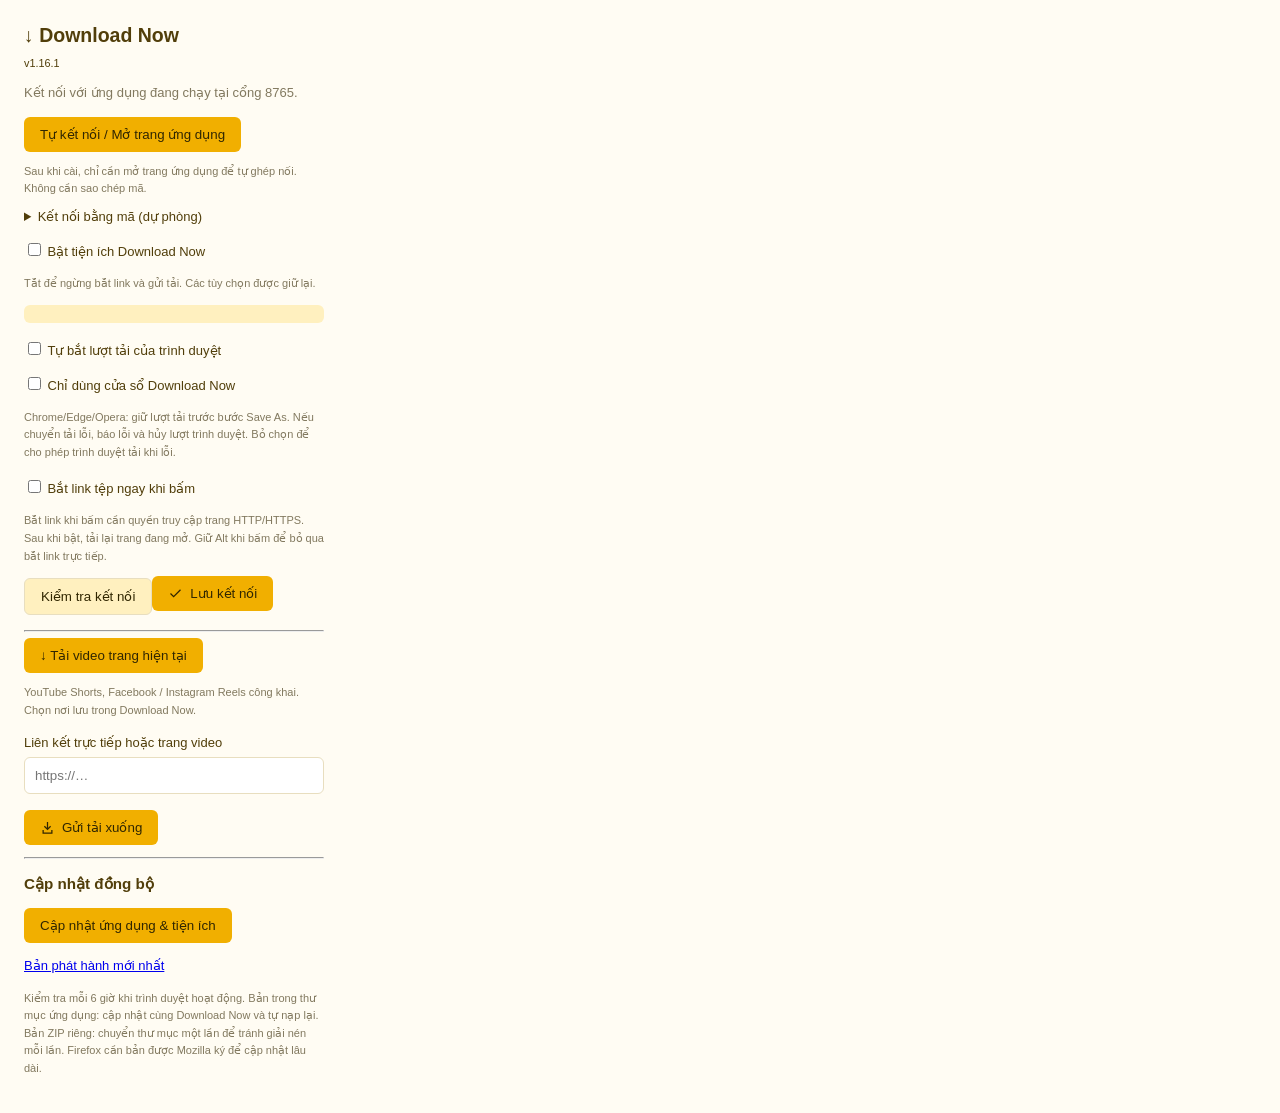
==== extension/chromium/popup.html @ a0297d35 "Move settings below browser extensions in sidebar tools" ====
<!doctype html><html lang="vi"><head><meta charset="utf-8"><title>Download Now</title><style>body{width:300px;font:13px 'Segoe UI',sans-serif;padding:16px;color:#513E0A;background:#FFFCF3}h2{margin:0 0 8px}p{line-height:1.6;color:#82795F}label{display:block;margin:16px 0}input[type=text],input[type=url],input[type=password]{box-sizing:border-box;display:block;width:100%;padding:10px;border:1px solid #E8DEBF;border-radius:6px;margin-top:7px}button{display:inline-flex;align-items:center;gap:7px;background:#F1AF00;color:#302600;border:0;border-radius:6px;padding:10px 16px;cursor:pointer}#status{font-size:12px;overflow-wrap:anywhere}.hint{font-size:11px}#capture-state{margin-top:12px;padding:9px;border-radius:6px;background:#fff0bf;font-size:12px}button:disabled{opacity:.5}#check{margin-bottom:8px;background:#fff0bf;border:1px solid #e8debf}</style><script src="popup.js" defer></script></head><body><h2>↓ Download Now</h2><small><!-- version:start -->v1.16.1<!-- version:end --></small><p>Kết nối với ứng dụng đang chạy tại cổng 8765.</p><button id="connect" type="button">Tự kết nối / Mở trang ứng dụng</button><p class="hint">Sau khi cài, chỉ cần mở trang ứng dụng để tự ghép nối. Không cần sao chép mã.</p><details><summary>Kết nối bằng mã (dự phòng)</summary><label>Mã kết nối<input type="password" id="token" placeholder="Lấy mã trong ứng dụng"></label></details><label><input type="checkbox" id="extension-enabled"> Bật tiện ích Download Now</label><p class="hint">Tắt để ngừng bắt link và gửi tải. Các tùy chọn được giữ lại.</p><div id="capture-state" role="status"></div><label><input type="checkbox" id="capture"> Tự bắt lượt tải của trình duyệt</label><label><input type="checkbox" id="download-now-only"> Chỉ dùng cửa sổ Download Now</label><p class="hint">Chrome/Edge/Opera: giữ lượt tải trước bước Save As. Nếu chuyển tải lỗi, báo lỗi và hủy lượt trình duyệt. Bỏ chọn để cho phép trình duyệt tải khi lỗi.</p><label><input type="checkbox" id="intercept"> Bắt link tệp ngay khi bấm</label><p class="hint">Bắt link khi bấm cần quyền truy cập trang HTTP/HTTPS. Sau khi bật, tải lại trang đang mở. Giữ Alt khi bấm để bỏ qua bắt link trực tiếp.</p><button id="check" type="button">Kiểm tra kết nối</button><button id="save"><svg width="15" height="15" viewBox="0 0 24 24" fill="none" stroke="currentColor" stroke-width="2" aria-hidden="true"><path d="m20 6-11 11-5-5"/></svg> Lưu kết nối</button><hr><button id="send-current-video" type="button">↓ Tải video trang hiện tại</button><p class="hint">YouTube Shorts, Facebook / Instagram Reels công khai. Chọn nơi lưu trong Download Now.</p><label>Liên kết trực tiếp hoặc trang video<input type="url" id="url" placeholder="https://…"></label><button id="send"><svg width="15" height="15" viewBox="0 0 24 24" fill="none" stroke="currentColor" stroke-width="2" aria-hidden="true"><path d="M12 3v12m-5-5 5 5 5-5M5 16v5h14v-5"/></svg> Gửi tải xuống</button><p id="status" role="status"></p><hr><h3>Cập nhật đồng bộ</h3><p id="extension-update-status" role="status"></p><button id="extension-update-download" type="button">Cập nhật ứng dụng &amp; tiện ích</button><p><a id="extension-latest-link" href="https://github.com/XOmongoose/DownloadNow/releases/latest" target="_blank" rel="noopener">Bản phát hành mới nhất</a></p><p class="hint">Kiểm tra mỗi 6 giờ khi trình duyệt hoạt động. Bản trong thư mục ứng dụng: cập nhật cùng Download Now và tự nạp lại. Bản ZIP riêng: chuyển thư mục một lần để tránh giải nén mỗi lần. Firefox cần bản được Mozilla ký để cập nhật lâu dài.</p></body></html>
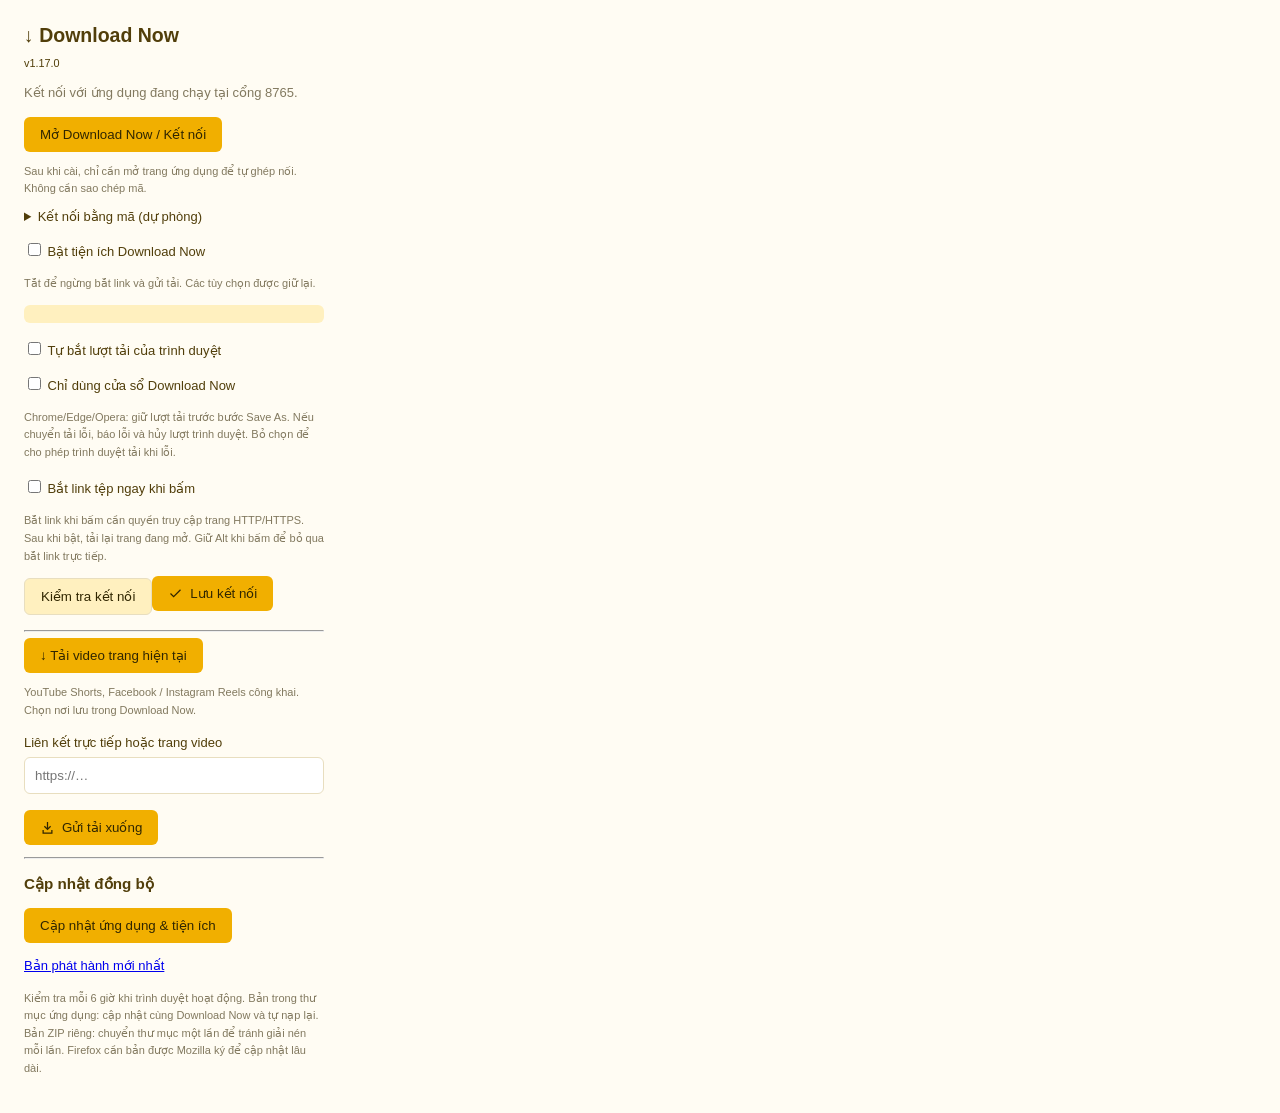
==== commit 18b7ab8f: "Package Download Now as a standalone WebView2 Windows application" ====
--- a/extension/chromium/popup.html
+++ b/extension/chromium/popup.html
@@ -1 +1 @@
-<!doctype html><html lang="vi"><head><meta charset="utf-8"><title>Download Now</title><style>body{width:300px;font:13px 'Segoe UI',sans-serif;padding:16px;color:#513E0A;background:#FFFCF3}h2{margin:0 0 8px}p{line-height:1.6;color:#82795F}label{display:block;margin:16px 0}input[type=text],input[type=url],input[type=password]{box-sizing:border-box;display:block;width:100%;padding:10px;border:1px solid #E8DEBF;border-radius:6px;margin-top:7px}button{display:inline-flex;align-items:center;gap:7px;background:#F1AF00;color:#302600;border:0;border-radius:6px;padding:10px 16px;cursor:pointer}#status{font-size:12px;overflow-wrap:anywhere}.hint{font-size:11px}#capture-state{margin-top:12px;padding:9px;border-radius:6px;background:#fff0bf;font-size:12px}button:disabled{opacity:.5}#check{margin-bottom:8px;background:#fff0bf;border:1px solid #e8debf}</style><script src="popup.js" defer></script></head><body><h2>↓ Download Now</h2><small><!-- version:start -->v1.16.1<!-- version:end --></small><p>Kết nối với ứng dụng đang chạy tại cổng 8765.</p><button id="connect" type="button">Tự kết nối / Mở trang ứng dụng</button><p class="hint">Sau khi cài, chỉ cần mở trang ứng dụng để tự ghép nối. Không cần sao chép mã.</p><details><summary>Kết nối bằng mã (dự phòng)</summary><label>Mã kết nối<input type="password" id="token" placeholder="Lấy mã trong ứng dụng"></label></details><label><input type="checkbox" id="extension-enabled"> Bật tiện ích Download Now</label><p class="hint">Tắt để ngừng bắt link và gửi tải. Các tùy chọn được giữ lại.</p><div id="capture-state" role="status"></div><label><input type="checkbox" id="capture"> Tự bắt lượt tải của trình duyệt</label><label><input type="checkbox" id="download-now-only"> Chỉ dùng cửa sổ Download Now</label><p class="hint">Chrome/Edge/Opera: giữ lượt tải trước bước Save As. Nếu chuyển tải lỗi, báo lỗi và hủy lượt trình duyệt. Bỏ chọn để cho phép trình duyệt tải khi lỗi.</p><label><input type="checkbox" id="intercept"> Bắt link tệp ngay khi bấm</label><p class="hint">Bắt link khi bấm cần quyền truy cập trang HTTP/HTTPS. Sau khi bật, tải lại trang đang mở. Giữ Alt khi bấm để bỏ qua bắt link trực tiếp.</p><button id="check" type="button">Kiểm tra kết nối</button><button id="save"><svg width="15" height="15" viewBox="0 0 24 24" fill="none" stroke="currentColor" stroke-width="2" aria-hidden="true"><path d="m20 6-11 11-5-5"/></svg> Lưu kết nối</button><hr><button id="send-current-video" type="button">↓ Tải video trang hiện tại</button><p class="hint">YouTube Shorts, Facebook / Instagram Reels công khai. Chọn nơi lưu trong Download Now.</p><label>Liên kết trực tiếp hoặc trang video<input type="url" id="url" placeholder="https://…"></label><button id="send"><svg width="15" height="15" viewBox="0 0 24 24" fill="none" stroke="currentColor" stroke-width="2" aria-hidden="true"><path d="M12 3v12m-5-5 5 5 5-5M5 16v5h14v-5"/></svg> Gửi tải xuống</button><p id="status" role="status"></p><hr><h3>Cập nhật đồng bộ</h3><p id="extension-update-status" role="status"></p><button id="extension-update-download" type="button">Cập nhật ứng dụng &amp; tiện ích</button><p><a id="extension-latest-link" href="https://github.com/XOmongoose/DownloadNow/releases/latest" target="_blank" rel="noopener">Bản phát hành mới nhất</a></p><p class="hint">Kiểm tra mỗi 6 giờ khi trình duyệt hoạt động. Bản trong thư mục ứng dụng: cập nhật cùng Download Now và tự nạp lại. Bản ZIP riêng: chuyển thư mục một lần để tránh giải nén mỗi lần. Firefox cần bản được Mozilla ký để cập nhật lâu dài.</p></body></html>
+<!doctype html><html lang="vi"><head><meta charset="utf-8"><title>Download Now</title><style>body{width:300px;font:13px 'Segoe UI',sans-serif;padding:16px;color:#513E0A;background:#FFFCF3}h2{margin:0 0 8px}p{line-height:1.6;color:#82795F}label{display:block;margin:16px 0}input[type=text],input[type=url],input[type=password]{box-sizing:border-box;display:block;width:100%;padding:10px;border:1px solid #E8DEBF;border-radius:6px;margin-top:7px}button{display:inline-flex;align-items:center;gap:7px;background:#F1AF00;color:#302600;border:0;border-radius:6px;padding:10px 16px;cursor:pointer}#status{font-size:12px;overflow-wrap:anywhere}.hint{font-size:11px}#capture-state{margin-top:12px;padding:9px;border-radius:6px;background:#fff0bf;font-size:12px}button:disabled{opacity:.5}#check{margin-bottom:8px;background:#fff0bf;border:1px solid #e8debf}</style><script src="popup.js" defer></script></head><body><h2>↓ Download Now</h2><small><!-- version:start -->v1.17.0<!-- version:end --></small><p>Kết nối với ứng dụng đang chạy tại cổng 8765.</p><button id="connect" type="button">Mở Download Now / Kết nối</button><p class="hint">Sau khi cài, chỉ cần mở trang ứng dụng để tự ghép nối. Không cần sao chép mã.</p><details><summary>Kết nối bằng mã (dự phòng)</summary><label>Mã kết nối<input type="password" id="token" placeholder="Lấy mã trong ứng dụng"></label></details><label><input type="checkbox" id="extension-enabled"> Bật tiện ích Download Now</label><p class="hint">Tắt để ngừng bắt link và gửi tải. Các tùy chọn được giữ lại.</p><div id="capture-state" role="status"></div><label><input type="checkbox" id="capture"> Tự bắt lượt tải của trình duyệt</label><label><input type="checkbox" id="download-now-only"> Chỉ dùng cửa sổ Download Now</label><p class="hint">Chrome/Edge/Opera: giữ lượt tải trước bước Save As. Nếu chuyển tải lỗi, báo lỗi và hủy lượt trình duyệt. Bỏ chọn để cho phép trình duyệt tải khi lỗi.</p><label><input type="checkbox" id="intercept"> Bắt link tệp ngay khi bấm</label><p class="hint">Bắt link khi bấm cần quyền truy cập trang HTTP/HTTPS. Sau khi bật, tải lại trang đang mở. Giữ Alt khi bấm để bỏ qua bắt link trực tiếp.</p><button id="check" type="button">Kiểm tra kết nối</button><button id="save"><svg width="15" height="15" viewBox="0 0 24 24" fill="none" stroke="currentColor" stroke-width="2" aria-hidden="true"><path d="m20 6-11 11-5-5"/></svg> Lưu kết nối</button><hr><button id="send-current-video" type="button">↓ Tải video trang hiện tại</button><p class="hint">YouTube Shorts, Facebook / Instagram Reels công khai. Chọn nơi lưu trong Download Now.</p><label>Liên kết trực tiếp hoặc trang video<input type="url" id="url" placeholder="https://…"></label><button id="send"><svg width="15" height="15" viewBox="0 0 24 24" fill="none" stroke="currentColor" stroke-width="2" aria-hidden="true"><path d="M12 3v12m-5-5 5 5 5-5M5 16v5h14v-5"/></svg> Gửi tải xuống</button><p id="status" role="status"></p><hr><h3>Cập nhật đồng bộ</h3><p id="extension-update-status" role="status"></p><button id="extension-update-download" type="button">Cập nhật ứng dụng &amp; tiện ích</button><p><a id="extension-latest-link" href="https://github.com/XOmongoose/DownloadNow/releases/latest" target="_blank" rel="noopener">Bản phát hành mới nhất</a></p><p class="hint">Kiểm tra mỗi 6 giờ khi trình duyệt hoạt động. Bản trong thư mục ứng dụng: cập nhật cùng Download Now và tự nạp lại. Bản ZIP riêng: chuyển thư mục một lần để tránh giải nén mỗi lần. Firefox cần bản được Mozilla ký để cập nhật lâu dài.</p></body></html>
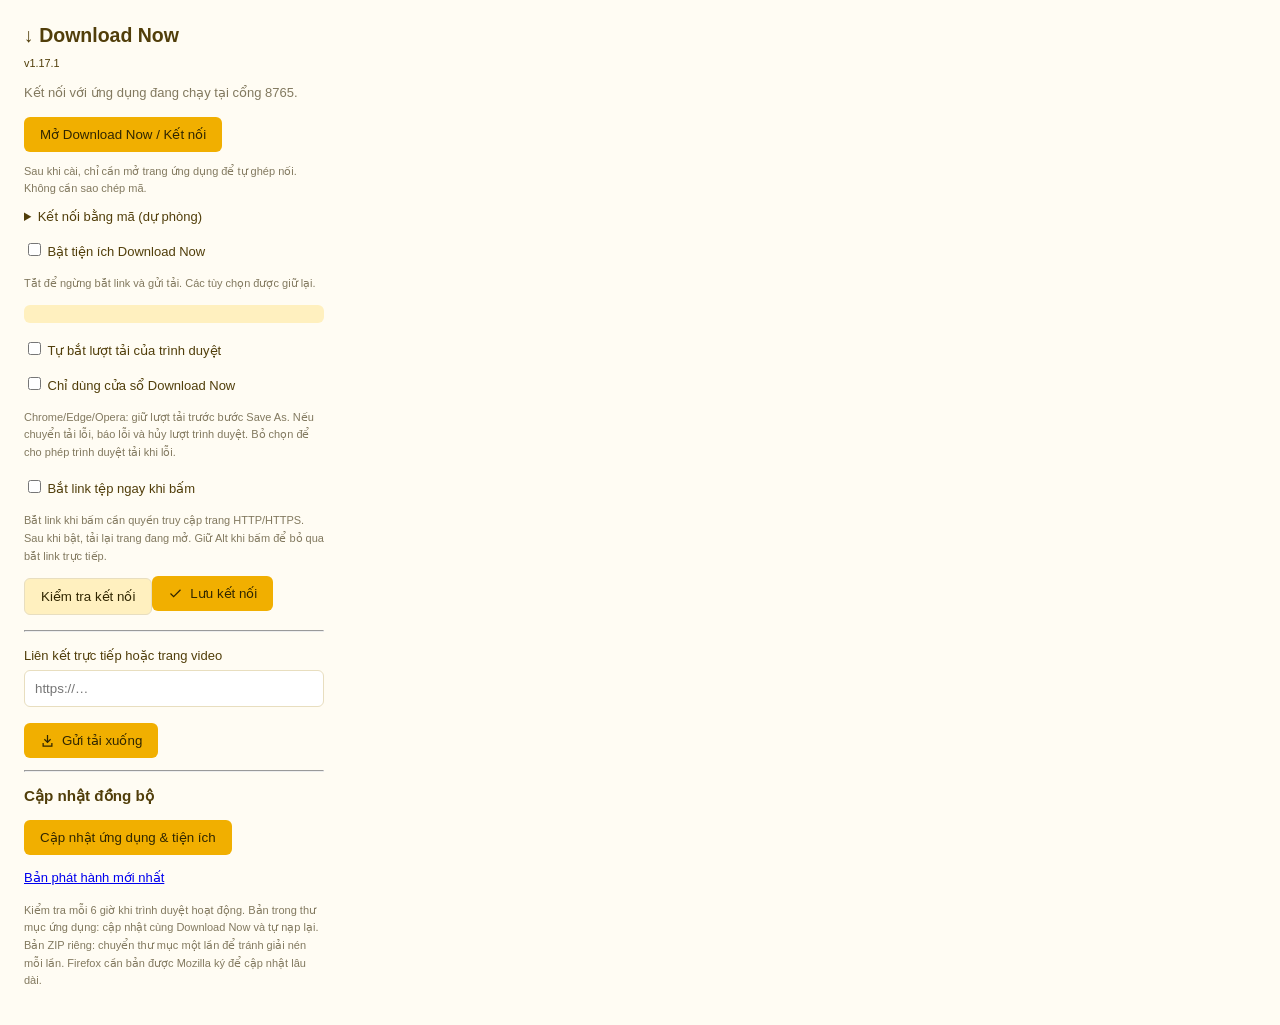
==== commit 0d9e22a1: "Hide current-page video download control in extension popup" ====
--- a/extension/chromium/popup.html
+++ b/extension/chromium/popup.html
@@ -1 +1 @@
-<!doctype html><html lang="vi"><head><meta charset="utf-8"><title>Download Now</title><style>body{width:300px;font:13px 'Segoe UI',sans-serif;padding:16px;color:#513E0A;background:#FFFCF3}h2{margin:0 0 8px}p{line-height:1.6;color:#82795F}label{display:block;margin:16px 0}input[type=text],input[type=url],input[type=password]{box-sizing:border-box;display:block;width:100%;padding:10px;border:1px solid #E8DEBF;border-radius:6px;margin-top:7px}button{display:inline-flex;align-items:center;gap:7px;background:#F1AF00;color:#302600;border:0;border-radius:6px;padding:10px 16px;cursor:pointer}#status{font-size:12px;overflow-wrap:anywhere}.hint{font-size:11px}#capture-state{margin-top:12px;padding:9px;border-radius:6px;background:#fff0bf;font-size:12px}button:disabled{opacity:.5}#check{margin-bottom:8px;background:#fff0bf;border:1px solid #e8debf}</style><script src="popup.js" defer></script></head><body><h2>↓ Download Now</h2><small><!-- version:start -->v1.17.0<!-- version:end --></small><p>Kết nối với ứng dụng đang chạy tại cổng 8765.</p><button id="connect" type="button">Mở Download Now / Kết nối</button><p class="hint">Sau khi cài, chỉ cần mở trang ứng dụng để tự ghép nối. Không cần sao chép mã.</p><details><summary>Kết nối bằng mã (dự phòng)</summary><label>Mã kết nối<input type="password" id="token" placeholder="Lấy mã trong ứng dụng"></label></details><label><input type="checkbox" id="extension-enabled"> Bật tiện ích Download Now</label><p class="hint">Tắt để ngừng bắt link và gửi tải. Các tùy chọn được giữ lại.</p><div id="capture-state" role="status"></div><label><input type="checkbox" id="capture"> Tự bắt lượt tải của trình duyệt</label><label><input type="checkbox" id="download-now-only"> Chỉ dùng cửa sổ Download Now</label><p class="hint">Chrome/Edge/Opera: giữ lượt tải trước bước Save As. Nếu chuyển tải lỗi, báo lỗi và hủy lượt trình duyệt. Bỏ chọn để cho phép trình duyệt tải khi lỗi.</p><label><input type="checkbox" id="intercept"> Bắt link tệp ngay khi bấm</label><p class="hint">Bắt link khi bấm cần quyền truy cập trang HTTP/HTTPS. Sau khi bật, tải lại trang đang mở. Giữ Alt khi bấm để bỏ qua bắt link trực tiếp.</p><button id="check" type="button">Kiểm tra kết nối</button><button id="save"><svg width="15" height="15" viewBox="0 0 24 24" fill="none" stroke="currentColor" stroke-width="2" aria-hidden="true"><path d="m20 6-11 11-5-5"/></svg> Lưu kết nối</button><hr><button id="send-current-video" type="button">↓ Tải video trang hiện tại</button><p class="hint">YouTube Shorts, Facebook / Instagram Reels công khai. Chọn nơi lưu trong Download Now.</p><label>Liên kết trực tiếp hoặc trang video<input type="url" id="url" placeholder="https://…"></label><button id="send"><svg width="15" height="15" viewBox="0 0 24 24" fill="none" stroke="currentColor" stroke-width="2" aria-hidden="true"><path d="M12 3v12m-5-5 5 5 5-5M5 16v5h14v-5"/></svg> Gửi tải xuống</button><p id="status" role="status"></p><hr><h3>Cập nhật đồng bộ</h3><p id="extension-update-status" role="status"></p><button id="extension-update-download" type="button">Cập nhật ứng dụng &amp; tiện ích</button><p><a id="extension-latest-link" href="https://github.com/XOmongoose/DownloadNow/releases/latest" target="_blank" rel="noopener">Bản phát hành mới nhất</a></p><p class="hint">Kiểm tra mỗi 6 giờ khi trình duyệt hoạt động. Bản trong thư mục ứng dụng: cập nhật cùng Download Now và tự nạp lại. Bản ZIP riêng: chuyển thư mục một lần để tránh giải nén mỗi lần. Firefox cần bản được Mozilla ký để cập nhật lâu dài.</p></body></html>
+<!doctype html><html lang="vi"><head><meta charset="utf-8"><title>Download Now</title><style>[hidden]{display:none!important}body{width:300px;font:13px 'Segoe UI',sans-serif;padding:16px;color:#513E0A;background:#FFFCF3}h2{margin:0 0 8px}p{line-height:1.6;color:#82795F}label{display:block;margin:16px 0}input[type=text],input[type=url],input[type=password]{box-sizing:border-box;display:block;width:100%;padding:10px;border:1px solid #E8DEBF;border-radius:6px;margin-top:7px}button{display:inline-flex;align-items:center;gap:7px;background:#F1AF00;color:#302600;border:0;border-radius:6px;padding:10px 16px;cursor:pointer}#status{font-size:12px;overflow-wrap:anywhere}.hint{font-size:11px}#capture-state{margin-top:12px;padding:9px;border-radius:6px;background:#fff0bf;font-size:12px}button:disabled{opacity:.5}#check{margin-bottom:8px;background:#fff0bf;border:1px solid #e8debf}</style><script src="popup.js" defer></script></head><body><h2>↓ Download Now</h2><small><!-- version:start -->v1.17.1<!-- version:end --></small><p>Kết nối với ứng dụng đang chạy tại cổng 8765.</p><button id="connect" type="button">Mở Download Now / Kết nối</button><p class="hint">Sau khi cài, chỉ cần mở trang ứng dụng để tự ghép nối. Không cần sao chép mã.</p><details><summary>Kết nối bằng mã (dự phòng)</summary><label>Mã kết nối<input type="password" id="token" placeholder="Lấy mã trong ứng dụng"></label></details><label><input type="checkbox" id="extension-enabled"> Bật tiện ích Download Now</label><p class="hint">Tắt để ngừng bắt link và gửi tải. Các tùy chọn được giữ lại.</p><div id="capture-state" role="status"></div><label><input type="checkbox" id="capture"> Tự bắt lượt tải của trình duyệt</label><label><input type="checkbox" id="download-now-only"> Chỉ dùng cửa sổ Download Now</label><p class="hint">Chrome/Edge/Opera: giữ lượt tải trước bước Save As. Nếu chuyển tải lỗi, báo lỗi và hủy lượt trình duyệt. Bỏ chọn để cho phép trình duyệt tải khi lỗi.</p><label><input type="checkbox" id="intercept"> Bắt link tệp ngay khi bấm</label><p class="hint">Bắt link khi bấm cần quyền truy cập trang HTTP/HTTPS. Sau khi bật, tải lại trang đang mở. Giữ Alt khi bấm để bỏ qua bắt link trực tiếp.</p><button id="check" type="button">Kiểm tra kết nối</button><button id="save"><svg width="15" height="15" viewBox="0 0 24 24" fill="none" stroke="currentColor" stroke-width="2" aria-hidden="true"><path d="m20 6-11 11-5-5"/></svg> Lưu kết nối</button><hr><button id="send-current-video" type="button" hidden>↓ Tải video trang hiện tại</button><p class="hint" hidden>YouTube Shorts, Facebook / Instagram Reels công khai. Chọn nơi lưu trong Download Now.</p><label>Liên kết trực tiếp hoặc trang video<input type="url" id="url" placeholder="https://…"></label><button id="send"><svg width="15" height="15" viewBox="0 0 24 24" fill="none" stroke="currentColor" stroke-width="2" aria-hidden="true"><path d="M12 3v12m-5-5 5 5 5-5M5 16v5h14v-5"/></svg> Gửi tải xuống</button><p id="status" role="status"></p><hr><h3>Cập nhật đồng bộ</h3><p id="extension-update-status" role="status"></p><button id="extension-update-download" type="button">Cập nhật ứng dụng &amp; tiện ích</button><p><a id="extension-latest-link" href="https://github.com/XOmongoose/DownloadNow/releases/latest" target="_blank" rel="noopener">Bản phát hành mới nhất</a></p><p class="hint">Kiểm tra mỗi 6 giờ khi trình duyệt hoạt động. Bản trong thư mục ứng dụng: cập nhật cùng Download Now và tự nạp lại. Bản ZIP riêng: chuyển thư mục một lần để tránh giải nén mỗi lần. Firefox cần bản được Mozilla ký để cập nhật lâu dài.</p></body></html>
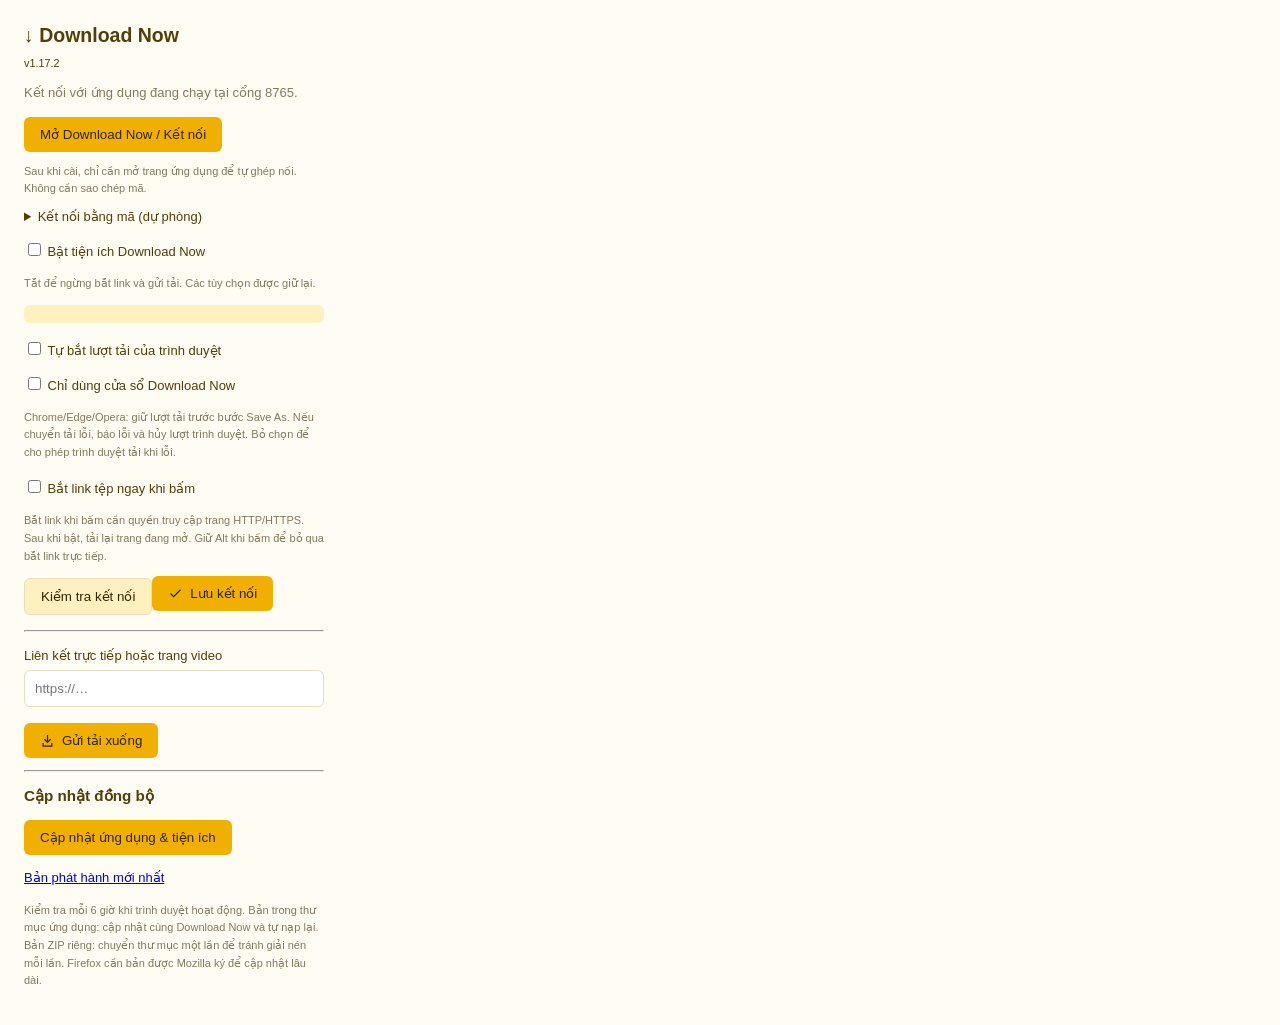
==== commit 5abda963: "Prompt to replace previous installation and close running app during interactive upgrade" ====
--- a/extension/chromium/popup.html
+++ b/extension/chromium/popup.html
@@ -1 +1 @@
-<!doctype html><html lang="vi"><head><meta charset="utf-8"><title>Download Now</title><style>[hidden]{display:none!important}body{width:300px;font:13px 'Segoe UI',sans-serif;padding:16px;color:#513E0A;background:#FFFCF3}h2{margin:0 0 8px}p{line-height:1.6;color:#82795F}label{display:block;margin:16px 0}input[type=text],input[type=url],input[type=password]{box-sizing:border-box;display:block;width:100%;padding:10px;border:1px solid #E8DEBF;border-radius:6px;margin-top:7px}button{display:inline-flex;align-items:center;gap:7px;background:#F1AF00;color:#302600;border:0;border-radius:6px;padding:10px 16px;cursor:pointer}#status{font-size:12px;overflow-wrap:anywhere}.hint{font-size:11px}#capture-state{margin-top:12px;padding:9px;border-radius:6px;background:#fff0bf;font-size:12px}button:disabled{opacity:.5}#check{margin-bottom:8px;background:#fff0bf;border:1px solid #e8debf}</style><script src="popup.js" defer></script></head><body><h2>↓ Download Now</h2><small><!-- version:start -->v1.17.1<!-- version:end --></small><p>Kết nối với ứng dụng đang chạy tại cổng 8765.</p><button id="connect" type="button">Mở Download Now / Kết nối</button><p class="hint">Sau khi cài, chỉ cần mở trang ứng dụng để tự ghép nối. Không cần sao chép mã.</p><details><summary>Kết nối bằng mã (dự phòng)</summary><label>Mã kết nối<input type="password" id="token" placeholder="Lấy mã trong ứng dụng"></label></details><label><input type="checkbox" id="extension-enabled"> Bật tiện ích Download Now</label><p class="hint">Tắt để ngừng bắt link và gửi tải. Các tùy chọn được giữ lại.</p><div id="capture-state" role="status"></div><label><input type="checkbox" id="capture"> Tự bắt lượt tải của trình duyệt</label><label><input type="checkbox" id="download-now-only"> Chỉ dùng cửa sổ Download Now</label><p class="hint">Chrome/Edge/Opera: giữ lượt tải trước bước Save As. Nếu chuyển tải lỗi, báo lỗi và hủy lượt trình duyệt. Bỏ chọn để cho phép trình duyệt tải khi lỗi.</p><label><input type="checkbox" id="intercept"> Bắt link tệp ngay khi bấm</label><p class="hint">Bắt link khi bấm cần quyền truy cập trang HTTP/HTTPS. Sau khi bật, tải lại trang đang mở. Giữ Alt khi bấm để bỏ qua bắt link trực tiếp.</p><button id="check" type="button">Kiểm tra kết nối</button><button id="save"><svg width="15" height="15" viewBox="0 0 24 24" fill="none" stroke="currentColor" stroke-width="2" aria-hidden="true"><path d="m20 6-11 11-5-5"/></svg> Lưu kết nối</button><hr><button id="send-current-video" type="button" hidden>↓ Tải video trang hiện tại</button><p class="hint" hidden>YouTube Shorts, Facebook / Instagram Reels công khai. Chọn nơi lưu trong Download Now.</p><label>Liên kết trực tiếp hoặc trang video<input type="url" id="url" placeholder="https://…"></label><button id="send"><svg width="15" height="15" viewBox="0 0 24 24" fill="none" stroke="currentColor" stroke-width="2" aria-hidden="true"><path d="M12 3v12m-5-5 5 5 5-5M5 16v5h14v-5"/></svg> Gửi tải xuống</button><p id="status" role="status"></p><hr><h3>Cập nhật đồng bộ</h3><p id="extension-update-status" role="status"></p><button id="extension-update-download" type="button">Cập nhật ứng dụng &amp; tiện ích</button><p><a id="extension-latest-link" href="https://github.com/XOmongoose/DownloadNow/releases/latest" target="_blank" rel="noopener">Bản phát hành mới nhất</a></p><p class="hint">Kiểm tra mỗi 6 giờ khi trình duyệt hoạt động. Bản trong thư mục ứng dụng: cập nhật cùng Download Now và tự nạp lại. Bản ZIP riêng: chuyển thư mục một lần để tránh giải nén mỗi lần. Firefox cần bản được Mozilla ký để cập nhật lâu dài.</p></body></html>
+<!doctype html><html lang="vi"><head><meta charset="utf-8"><title>Download Now</title><style>[hidden]{display:none!important}body{width:300px;font:13px 'Segoe UI',sans-serif;padding:16px;color:#513E0A;background:#FFFCF3}h2{margin:0 0 8px}p{line-height:1.6;color:#82795F}label{display:block;margin:16px 0}input[type=text],input[type=url],input[type=password]{box-sizing:border-box;display:block;width:100%;padding:10px;border:1px solid #E8DEBF;border-radius:6px;margin-top:7px}button{display:inline-flex;align-items:center;gap:7px;background:#F1AF00;color:#302600;border:0;border-radius:6px;padding:10px 16px;cursor:pointer}#status{font-size:12px;overflow-wrap:anywhere}.hint{font-size:11px}#capture-state{margin-top:12px;padding:9px;border-radius:6px;background:#fff0bf;font-size:12px}button:disabled{opacity:.5}#check{margin-bottom:8px;background:#fff0bf;border:1px solid #e8debf}</style><script src="popup.js" defer></script></head><body><h2>↓ Download Now</h2><small><!-- version:start -->v1.17.2<!-- version:end --></small><p>Kết nối với ứng dụng đang chạy tại cổng 8765.</p><button id="connect" type="button">Mở Download Now / Kết nối</button><p class="hint">Sau khi cài, chỉ cần mở trang ứng dụng để tự ghép nối. Không cần sao chép mã.</p><details><summary>Kết nối bằng mã (dự phòng)</summary><label>Mã kết nối<input type="password" id="token" placeholder="Lấy mã trong ứng dụng"></label></details><label><input type="checkbox" id="extension-enabled"> Bật tiện ích Download Now</label><p class="hint">Tắt để ngừng bắt link và gửi tải. Các tùy chọn được giữ lại.</p><div id="capture-state" role="status"></div><label><input type="checkbox" id="capture"> Tự bắt lượt tải của trình duyệt</label><label><input type="checkbox" id="download-now-only"> Chỉ dùng cửa sổ Download Now</label><p class="hint">Chrome/Edge/Opera: giữ lượt tải trước bước Save As. Nếu chuyển tải lỗi, báo lỗi và hủy lượt trình duyệt. Bỏ chọn để cho phép trình duyệt tải khi lỗi.</p><label><input type="checkbox" id="intercept"> Bắt link tệp ngay khi bấm</label><p class="hint">Bắt link khi bấm cần quyền truy cập trang HTTP/HTTPS. Sau khi bật, tải lại trang đang mở. Giữ Alt khi bấm để bỏ qua bắt link trực tiếp.</p><button id="check" type="button">Kiểm tra kết nối</button><button id="save"><svg width="15" height="15" viewBox="0 0 24 24" fill="none" stroke="currentColor" stroke-width="2" aria-hidden="true"><path d="m20 6-11 11-5-5"/></svg> Lưu kết nối</button><hr><button id="send-current-video" type="button" hidden>↓ Tải video trang hiện tại</button><p class="hint" hidden>YouTube Shorts, Facebook / Instagram Reels công khai. Chọn nơi lưu trong Download Now.</p><label>Liên kết trực tiếp hoặc trang video<input type="url" id="url" placeholder="https://…"></label><button id="send"><svg width="15" height="15" viewBox="0 0 24 24" fill="none" stroke="currentColor" stroke-width="2" aria-hidden="true"><path d="M12 3v12m-5-5 5 5 5-5M5 16v5h14v-5"/></svg> Gửi tải xuống</button><p id="status" role="status"></p><hr><h3>Cập nhật đồng bộ</h3><p id="extension-update-status" role="status"></p><button id="extension-update-download" type="button">Cập nhật ứng dụng &amp; tiện ích</button><p><a id="extension-latest-link" href="https://github.com/XOmongoose/DownloadNow/releases/latest" target="_blank" rel="noopener">Bản phát hành mới nhất</a></p><p class="hint">Kiểm tra mỗi 6 giờ khi trình duyệt hoạt động. Bản trong thư mục ứng dụng: cập nhật cùng Download Now và tự nạp lại. Bản ZIP riêng: chuyển thư mục một lần để tránh giải nén mỗi lần. Firefox cần bản được Mozilla ký để cập nhật lâu dài.</p></body></html>
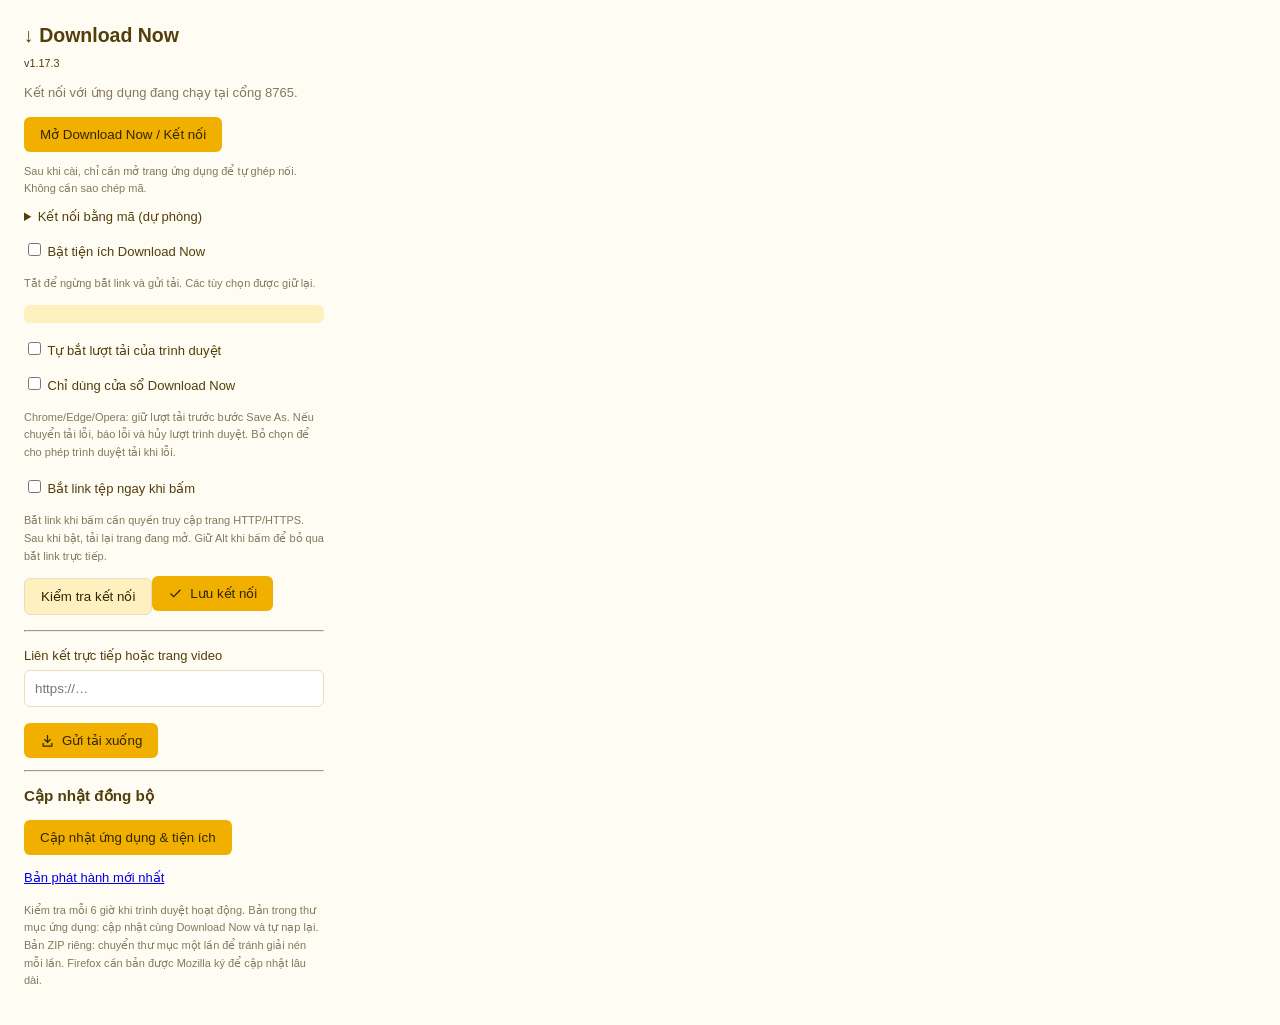
==== commit f42c25be: "Gracefully close downloader and native UI before installer upgrade" ====
--- a/extension/chromium/popup.html
+++ b/extension/chromium/popup.html
@@ -1 +1 @@
-<!doctype html><html lang="vi"><head><meta charset="utf-8"><title>Download Now</title><style>[hidden]{display:none!important}body{width:300px;font:13px 'Segoe UI',sans-serif;padding:16px;color:#513E0A;background:#FFFCF3}h2{margin:0 0 8px}p{line-height:1.6;color:#82795F}label{display:block;margin:16px 0}input[type=text],input[type=url],input[type=password]{box-sizing:border-box;display:block;width:100%;padding:10px;border:1px solid #E8DEBF;border-radius:6px;margin-top:7px}button{display:inline-flex;align-items:center;gap:7px;background:#F1AF00;color:#302600;border:0;border-radius:6px;padding:10px 16px;cursor:pointer}#status{font-size:12px;overflow-wrap:anywhere}.hint{font-size:11px}#capture-state{margin-top:12px;padding:9px;border-radius:6px;background:#fff0bf;font-size:12px}button:disabled{opacity:.5}#check{margin-bottom:8px;background:#fff0bf;border:1px solid #e8debf}</style><script src="popup.js" defer></script></head><body><h2>↓ Download Now</h2><small><!-- version:start -->v1.17.2<!-- version:end --></small><p>Kết nối với ứng dụng đang chạy tại cổng 8765.</p><button id="connect" type="button">Mở Download Now / Kết nối</button><p class="hint">Sau khi cài, chỉ cần mở trang ứng dụng để tự ghép nối. Không cần sao chép mã.</p><details><summary>Kết nối bằng mã (dự phòng)</summary><label>Mã kết nối<input type="password" id="token" placeholder="Lấy mã trong ứng dụng"></label></details><label><input type="checkbox" id="extension-enabled"> Bật tiện ích Download Now</label><p class="hint">Tắt để ngừng bắt link và gửi tải. Các tùy chọn được giữ lại.</p><div id="capture-state" role="status"></div><label><input type="checkbox" id="capture"> Tự bắt lượt tải của trình duyệt</label><label><input type="checkbox" id="download-now-only"> Chỉ dùng cửa sổ Download Now</label><p class="hint">Chrome/Edge/Opera: giữ lượt tải trước bước Save As. Nếu chuyển tải lỗi, báo lỗi và hủy lượt trình duyệt. Bỏ chọn để cho phép trình duyệt tải khi lỗi.</p><label><input type="checkbox" id="intercept"> Bắt link tệp ngay khi bấm</label><p class="hint">Bắt link khi bấm cần quyền truy cập trang HTTP/HTTPS. Sau khi bật, tải lại trang đang mở. Giữ Alt khi bấm để bỏ qua bắt link trực tiếp.</p><button id="check" type="button">Kiểm tra kết nối</button><button id="save"><svg width="15" height="15" viewBox="0 0 24 24" fill="none" stroke="currentColor" stroke-width="2" aria-hidden="true"><path d="m20 6-11 11-5-5"/></svg> Lưu kết nối</button><hr><button id="send-current-video" type="button" hidden>↓ Tải video trang hiện tại</button><p class="hint" hidden>YouTube Shorts, Facebook / Instagram Reels công khai. Chọn nơi lưu trong Download Now.</p><label>Liên kết trực tiếp hoặc trang video<input type="url" id="url" placeholder="https://…"></label><button id="send"><svg width="15" height="15" viewBox="0 0 24 24" fill="none" stroke="currentColor" stroke-width="2" aria-hidden="true"><path d="M12 3v12m-5-5 5 5 5-5M5 16v5h14v-5"/></svg> Gửi tải xuống</button><p id="status" role="status"></p><hr><h3>Cập nhật đồng bộ</h3><p id="extension-update-status" role="status"></p><button id="extension-update-download" type="button">Cập nhật ứng dụng &amp; tiện ích</button><p><a id="extension-latest-link" href="https://github.com/XOmongoose/DownloadNow/releases/latest" target="_blank" rel="noopener">Bản phát hành mới nhất</a></p><p class="hint">Kiểm tra mỗi 6 giờ khi trình duyệt hoạt động. Bản trong thư mục ứng dụng: cập nhật cùng Download Now và tự nạp lại. Bản ZIP riêng: chuyển thư mục một lần để tránh giải nén mỗi lần. Firefox cần bản được Mozilla ký để cập nhật lâu dài.</p></body></html>
+<!doctype html><html lang="vi"><head><meta charset="utf-8"><title>Download Now</title><style>[hidden]{display:none!important}body{width:300px;font:13px 'Segoe UI',sans-serif;padding:16px;color:#513E0A;background:#FFFCF3}h2{margin:0 0 8px}p{line-height:1.6;color:#82795F}label{display:block;margin:16px 0}input[type=text],input[type=url],input[type=password]{box-sizing:border-box;display:block;width:100%;padding:10px;border:1px solid #E8DEBF;border-radius:6px;margin-top:7px}button{display:inline-flex;align-items:center;gap:7px;background:#F1AF00;color:#302600;border:0;border-radius:6px;padding:10px 16px;cursor:pointer}#status{font-size:12px;overflow-wrap:anywhere}.hint{font-size:11px}#capture-state{margin-top:12px;padding:9px;border-radius:6px;background:#fff0bf;font-size:12px}button:disabled{opacity:.5}#check{margin-bottom:8px;background:#fff0bf;border:1px solid #e8debf}</style><script src="popup.js" defer></script></head><body><h2>↓ Download Now</h2><small><!-- version:start -->v1.17.3<!-- version:end --></small><p>Kết nối với ứng dụng đang chạy tại cổng 8765.</p><button id="connect" type="button">Mở Download Now / Kết nối</button><p class="hint">Sau khi cài, chỉ cần mở trang ứng dụng để tự ghép nối. Không cần sao chép mã.</p><details><summary>Kết nối bằng mã (dự phòng)</summary><label>Mã kết nối<input type="password" id="token" placeholder="Lấy mã trong ứng dụng"></label></details><label><input type="checkbox" id="extension-enabled"> Bật tiện ích Download Now</label><p class="hint">Tắt để ngừng bắt link và gửi tải. Các tùy chọn được giữ lại.</p><div id="capture-state" role="status"></div><label><input type="checkbox" id="capture"> Tự bắt lượt tải của trình duyệt</label><label><input type="checkbox" id="download-now-only"> Chỉ dùng cửa sổ Download Now</label><p class="hint">Chrome/Edge/Opera: giữ lượt tải trước bước Save As. Nếu chuyển tải lỗi, báo lỗi và hủy lượt trình duyệt. Bỏ chọn để cho phép trình duyệt tải khi lỗi.</p><label><input type="checkbox" id="intercept"> Bắt link tệp ngay khi bấm</label><p class="hint">Bắt link khi bấm cần quyền truy cập trang HTTP/HTTPS. Sau khi bật, tải lại trang đang mở. Giữ Alt khi bấm để bỏ qua bắt link trực tiếp.</p><button id="check" type="button">Kiểm tra kết nối</button><button id="save"><svg width="15" height="15" viewBox="0 0 24 24" fill="none" stroke="currentColor" stroke-width="2" aria-hidden="true"><path d="m20 6-11 11-5-5"/></svg> Lưu kết nối</button><hr><button id="send-current-video" type="button" hidden>↓ Tải video trang hiện tại</button><p class="hint" hidden>YouTube Shorts, Facebook / Instagram Reels công khai. Chọn nơi lưu trong Download Now.</p><label>Liên kết trực tiếp hoặc trang video<input type="url" id="url" placeholder="https://…"></label><button id="send"><svg width="15" height="15" viewBox="0 0 24 24" fill="none" stroke="currentColor" stroke-width="2" aria-hidden="true"><path d="M12 3v12m-5-5 5 5 5-5M5 16v5h14v-5"/></svg> Gửi tải xuống</button><p id="status" role="status"></p><hr><h3>Cập nhật đồng bộ</h3><p id="extension-update-status" role="status"></p><button id="extension-update-download" type="button">Cập nhật ứng dụng &amp; tiện ích</button><p><a id="extension-latest-link" href="https://github.com/XOmongoose/DownloadNow/releases/latest" target="_blank" rel="noopener">Bản phát hành mới nhất</a></p><p class="hint">Kiểm tra mỗi 6 giờ khi trình duyệt hoạt động. Bản trong thư mục ứng dụng: cập nhật cùng Download Now và tự nạp lại. Bản ZIP riêng: chuyển thư mục một lần để tránh giải nén mỗi lần. Firefox cần bản được Mozilla ký để cập nhật lâu dài.</p></body></html>
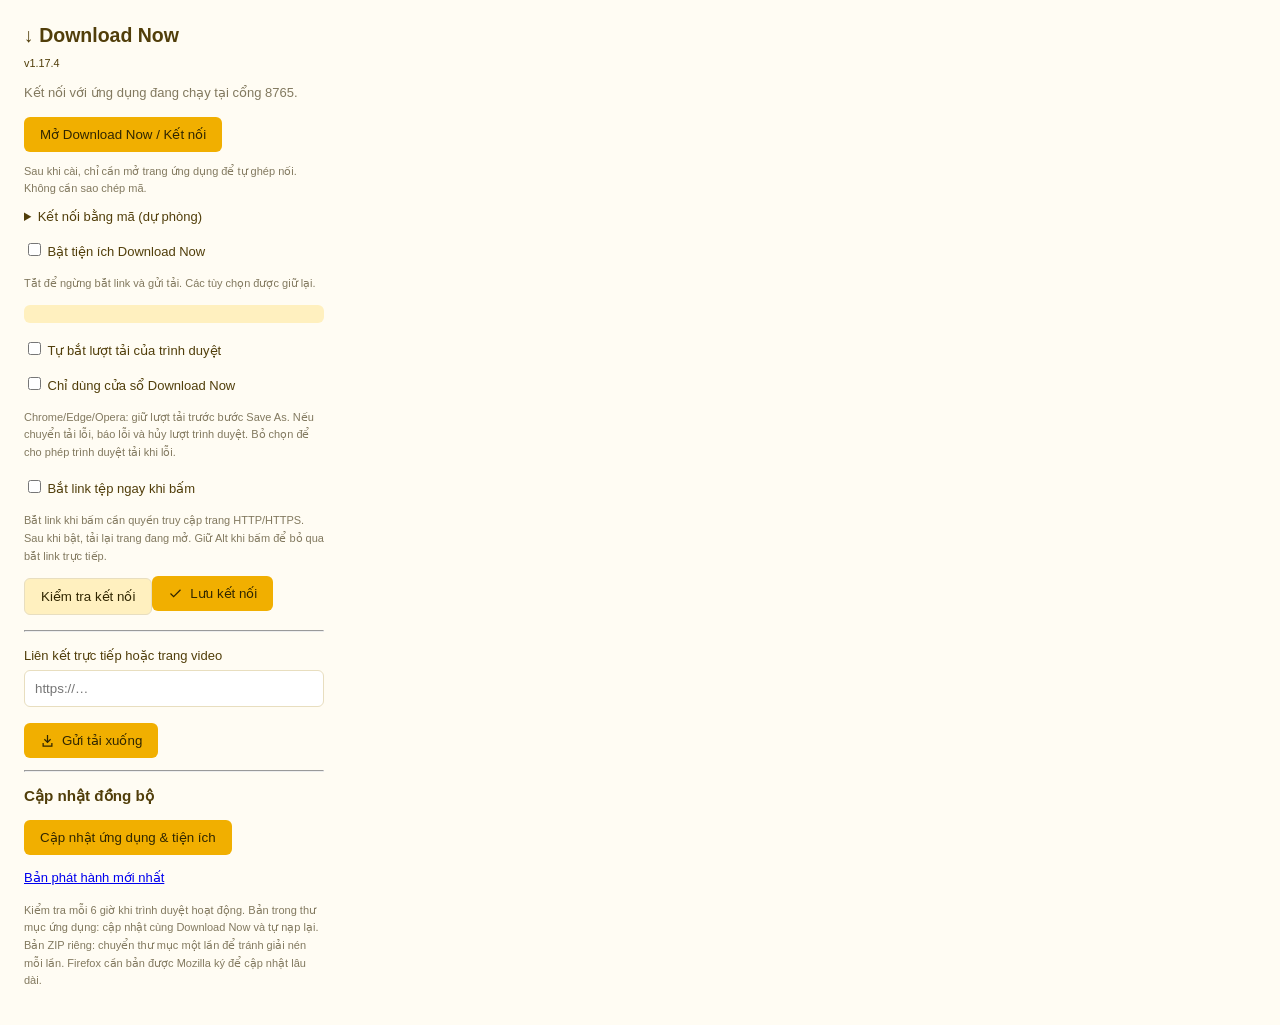
==== commit f28ca4ca: "Use authenticated file shutdown requests for reliable installer handoff" ====
--- a/extension/chromium/popup.html
+++ b/extension/chromium/popup.html
@@ -1 +1 @@
-<!doctype html><html lang="vi"><head><meta charset="utf-8"><title>Download Now</title><style>[hidden]{display:none!important}body{width:300px;font:13px 'Segoe UI',sans-serif;padding:16px;color:#513E0A;background:#FFFCF3}h2{margin:0 0 8px}p{line-height:1.6;color:#82795F}label{display:block;margin:16px 0}input[type=text],input[type=url],input[type=password]{box-sizing:border-box;display:block;width:100%;padding:10px;border:1px solid #E8DEBF;border-radius:6px;margin-top:7px}button{display:inline-flex;align-items:center;gap:7px;background:#F1AF00;color:#302600;border:0;border-radius:6px;padding:10px 16px;cursor:pointer}#status{font-size:12px;overflow-wrap:anywhere}.hint{font-size:11px}#capture-state{margin-top:12px;padding:9px;border-radius:6px;background:#fff0bf;font-size:12px}button:disabled{opacity:.5}#check{margin-bottom:8px;background:#fff0bf;border:1px solid #e8debf}</style><script src="popup.js" defer></script></head><body><h2>↓ Download Now</h2><small><!-- version:start -->v1.17.3<!-- version:end --></small><p>Kết nối với ứng dụng đang chạy tại cổng 8765.</p><button id="connect" type="button">Mở Download Now / Kết nối</button><p class="hint">Sau khi cài, chỉ cần mở trang ứng dụng để tự ghép nối. Không cần sao chép mã.</p><details><summary>Kết nối bằng mã (dự phòng)</summary><label>Mã kết nối<input type="password" id="token" placeholder="Lấy mã trong ứng dụng"></label></details><label><input type="checkbox" id="extension-enabled"> Bật tiện ích Download Now</label><p class="hint">Tắt để ngừng bắt link và gửi tải. Các tùy chọn được giữ lại.</p><div id="capture-state" role="status"></div><label><input type="checkbox" id="capture"> Tự bắt lượt tải của trình duyệt</label><label><input type="checkbox" id="download-now-only"> Chỉ dùng cửa sổ Download Now</label><p class="hint">Chrome/Edge/Opera: giữ lượt tải trước bước Save As. Nếu chuyển tải lỗi, báo lỗi và hủy lượt trình duyệt. Bỏ chọn để cho phép trình duyệt tải khi lỗi.</p><label><input type="checkbox" id="intercept"> Bắt link tệp ngay khi bấm</label><p class="hint">Bắt link khi bấm cần quyền truy cập trang HTTP/HTTPS. Sau khi bật, tải lại trang đang mở. Giữ Alt khi bấm để bỏ qua bắt link trực tiếp.</p><button id="check" type="button">Kiểm tra kết nối</button><button id="save"><svg width="15" height="15" viewBox="0 0 24 24" fill="none" stroke="currentColor" stroke-width="2" aria-hidden="true"><path d="m20 6-11 11-5-5"/></svg> Lưu kết nối</button><hr><button id="send-current-video" type="button" hidden>↓ Tải video trang hiện tại</button><p class="hint" hidden>YouTube Shorts, Facebook / Instagram Reels công khai. Chọn nơi lưu trong Download Now.</p><label>Liên kết trực tiếp hoặc trang video<input type="url" id="url" placeholder="https://…"></label><button id="send"><svg width="15" height="15" viewBox="0 0 24 24" fill="none" stroke="currentColor" stroke-width="2" aria-hidden="true"><path d="M12 3v12m-5-5 5 5 5-5M5 16v5h14v-5"/></svg> Gửi tải xuống</button><p id="status" role="status"></p><hr><h3>Cập nhật đồng bộ</h3><p id="extension-update-status" role="status"></p><button id="extension-update-download" type="button">Cập nhật ứng dụng &amp; tiện ích</button><p><a id="extension-latest-link" href="https://github.com/XOmongoose/DownloadNow/releases/latest" target="_blank" rel="noopener">Bản phát hành mới nhất</a></p><p class="hint">Kiểm tra mỗi 6 giờ khi trình duyệt hoạt động. Bản trong thư mục ứng dụng: cập nhật cùng Download Now và tự nạp lại. Bản ZIP riêng: chuyển thư mục một lần để tránh giải nén mỗi lần. Firefox cần bản được Mozilla ký để cập nhật lâu dài.</p></body></html>
+<!doctype html><html lang="vi"><head><meta charset="utf-8"><title>Download Now</title><style>[hidden]{display:none!important}body{width:300px;font:13px 'Segoe UI',sans-serif;padding:16px;color:#513E0A;background:#FFFCF3}h2{margin:0 0 8px}p{line-height:1.6;color:#82795F}label{display:block;margin:16px 0}input[type=text],input[type=url],input[type=password]{box-sizing:border-box;display:block;width:100%;padding:10px;border:1px solid #E8DEBF;border-radius:6px;margin-top:7px}button{display:inline-flex;align-items:center;gap:7px;background:#F1AF00;color:#302600;border:0;border-radius:6px;padding:10px 16px;cursor:pointer}#status{font-size:12px;overflow-wrap:anywhere}.hint{font-size:11px}#capture-state{margin-top:12px;padding:9px;border-radius:6px;background:#fff0bf;font-size:12px}button:disabled{opacity:.5}#check{margin-bottom:8px;background:#fff0bf;border:1px solid #e8debf}</style><script src="popup.js" defer></script></head><body><h2>↓ Download Now</h2><small><!-- version:start -->v1.17.4<!-- version:end --></small><p>Kết nối với ứng dụng đang chạy tại cổng 8765.</p><button id="connect" type="button">Mở Download Now / Kết nối</button><p class="hint">Sau khi cài, chỉ cần mở trang ứng dụng để tự ghép nối. Không cần sao chép mã.</p><details><summary>Kết nối bằng mã (dự phòng)</summary><label>Mã kết nối<input type="password" id="token" placeholder="Lấy mã trong ứng dụng"></label></details><label><input type="checkbox" id="extension-enabled"> Bật tiện ích Download Now</label><p class="hint">Tắt để ngừng bắt link và gửi tải. Các tùy chọn được giữ lại.</p><div id="capture-state" role="status"></div><label><input type="checkbox" id="capture"> Tự bắt lượt tải của trình duyệt</label><label><input type="checkbox" id="download-now-only"> Chỉ dùng cửa sổ Download Now</label><p class="hint">Chrome/Edge/Opera: giữ lượt tải trước bước Save As. Nếu chuyển tải lỗi, báo lỗi và hủy lượt trình duyệt. Bỏ chọn để cho phép trình duyệt tải khi lỗi.</p><label><input type="checkbox" id="intercept"> Bắt link tệp ngay khi bấm</label><p class="hint">Bắt link khi bấm cần quyền truy cập trang HTTP/HTTPS. Sau khi bật, tải lại trang đang mở. Giữ Alt khi bấm để bỏ qua bắt link trực tiếp.</p><button id="check" type="button">Kiểm tra kết nối</button><button id="save"><svg width="15" height="15" viewBox="0 0 24 24" fill="none" stroke="currentColor" stroke-width="2" aria-hidden="true"><path d="m20 6-11 11-5-5"/></svg> Lưu kết nối</button><hr><button id="send-current-video" type="button" hidden>↓ Tải video trang hiện tại</button><p class="hint" hidden>YouTube Shorts, Facebook / Instagram Reels công khai. Chọn nơi lưu trong Download Now.</p><label>Liên kết trực tiếp hoặc trang video<input type="url" id="url" placeholder="https://…"></label><button id="send"><svg width="15" height="15" viewBox="0 0 24 24" fill="none" stroke="currentColor" stroke-width="2" aria-hidden="true"><path d="M12 3v12m-5-5 5 5 5-5M5 16v5h14v-5"/></svg> Gửi tải xuống</button><p id="status" role="status"></p><hr><h3>Cập nhật đồng bộ</h3><p id="extension-update-status" role="status"></p><button id="extension-update-download" type="button">Cập nhật ứng dụng &amp; tiện ích</button><p><a id="extension-latest-link" href="https://github.com/XOmongoose/DownloadNow/releases/latest" target="_blank" rel="noopener">Bản phát hành mới nhất</a></p><p class="hint">Kiểm tra mỗi 6 giờ khi trình duyệt hoạt động. Bản trong thư mục ứng dụng: cập nhật cùng Download Now và tự nạp lại. Bản ZIP riêng: chuyển thư mục một lần để tránh giải nén mỗi lần. Firefox cần bản được Mozilla ký để cập nhật lâu dài.</p></body></html>
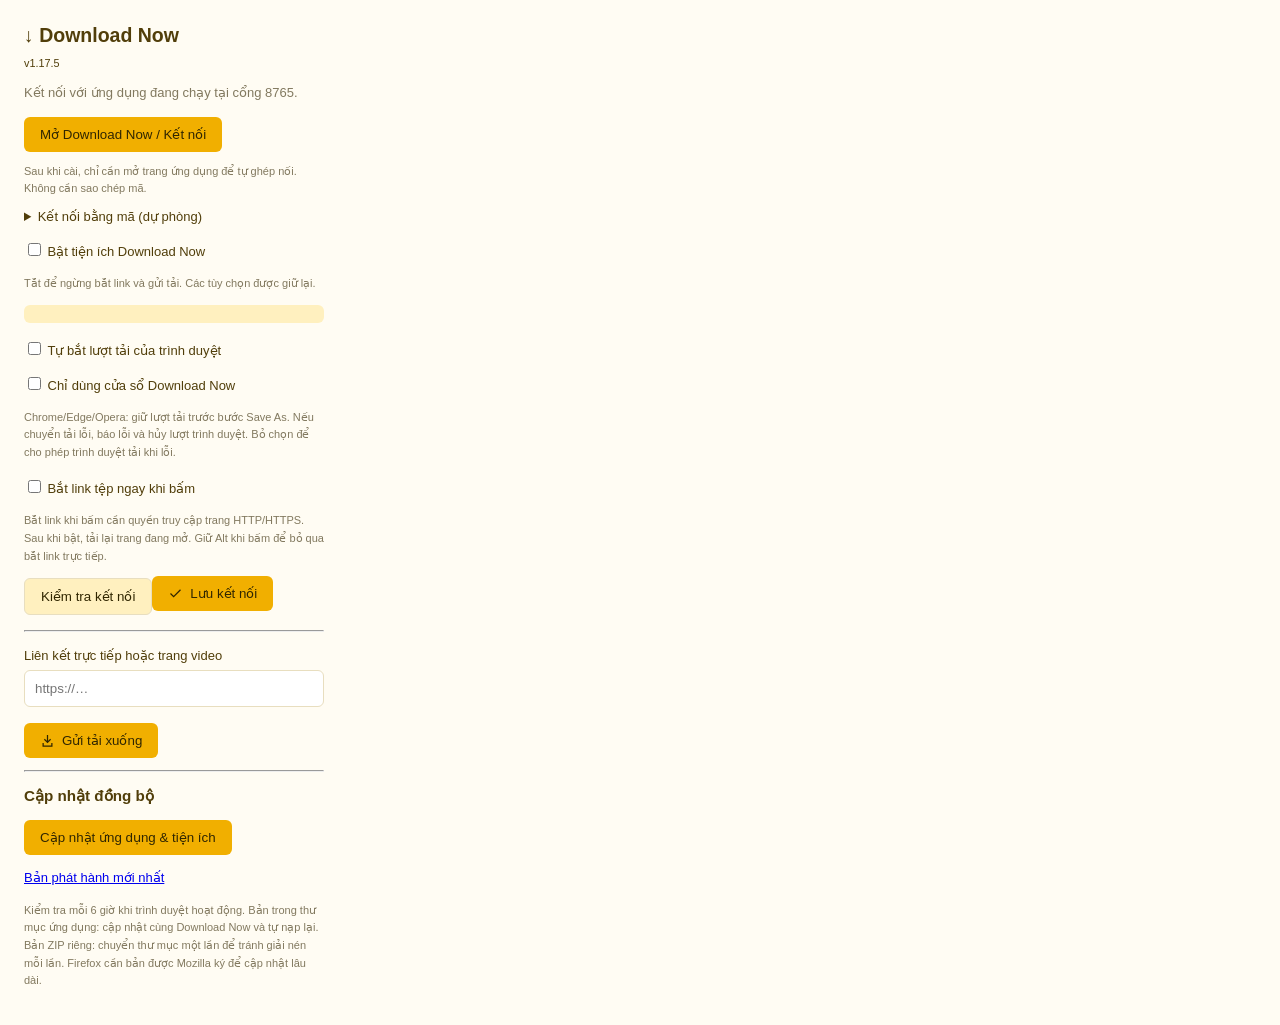
==== commit 53fec588: "Expand main layout to fill maximized and ultrawide windows" ====
--- a/extension/chromium/popup.html
+++ b/extension/chromium/popup.html
@@ -1 +1 @@
-<!doctype html><html lang="vi"><head><meta charset="utf-8"><title>Download Now</title><style>[hidden]{display:none!important}body{width:300px;font:13px 'Segoe UI',sans-serif;padding:16px;color:#513E0A;background:#FFFCF3}h2{margin:0 0 8px}p{line-height:1.6;color:#82795F}label{display:block;margin:16px 0}input[type=text],input[type=url],input[type=password]{box-sizing:border-box;display:block;width:100%;padding:10px;border:1px solid #E8DEBF;border-radius:6px;margin-top:7px}button{display:inline-flex;align-items:center;gap:7px;background:#F1AF00;color:#302600;border:0;border-radius:6px;padding:10px 16px;cursor:pointer}#status{font-size:12px;overflow-wrap:anywhere}.hint{font-size:11px}#capture-state{margin-top:12px;padding:9px;border-radius:6px;background:#fff0bf;font-size:12px}button:disabled{opacity:.5}#check{margin-bottom:8px;background:#fff0bf;border:1px solid #e8debf}</style><script src="popup.js" defer></script></head><body><h2>↓ Download Now</h2><small><!-- version:start -->v1.17.4<!-- version:end --></small><p>Kết nối với ứng dụng đang chạy tại cổng 8765.</p><button id="connect" type="button">Mở Download Now / Kết nối</button><p class="hint">Sau khi cài, chỉ cần mở trang ứng dụng để tự ghép nối. Không cần sao chép mã.</p><details><summary>Kết nối bằng mã (dự phòng)</summary><label>Mã kết nối<input type="password" id="token" placeholder="Lấy mã trong ứng dụng"></label></details><label><input type="checkbox" id="extension-enabled"> Bật tiện ích Download Now</label><p class="hint">Tắt để ngừng bắt link và gửi tải. Các tùy chọn được giữ lại.</p><div id="capture-state" role="status"></div><label><input type="checkbox" id="capture"> Tự bắt lượt tải của trình duyệt</label><label><input type="checkbox" id="download-now-only"> Chỉ dùng cửa sổ Download Now</label><p class="hint">Chrome/Edge/Opera: giữ lượt tải trước bước Save As. Nếu chuyển tải lỗi, báo lỗi và hủy lượt trình duyệt. Bỏ chọn để cho phép trình duyệt tải khi lỗi.</p><label><input type="checkbox" id="intercept"> Bắt link tệp ngay khi bấm</label><p class="hint">Bắt link khi bấm cần quyền truy cập trang HTTP/HTTPS. Sau khi bật, tải lại trang đang mở. Giữ Alt khi bấm để bỏ qua bắt link trực tiếp.</p><button id="check" type="button">Kiểm tra kết nối</button><button id="save"><svg width="15" height="15" viewBox="0 0 24 24" fill="none" stroke="currentColor" stroke-width="2" aria-hidden="true"><path d="m20 6-11 11-5-5"/></svg> Lưu kết nối</button><hr><button id="send-current-video" type="button" hidden>↓ Tải video trang hiện tại</button><p class="hint" hidden>YouTube Shorts, Facebook / Instagram Reels công khai. Chọn nơi lưu trong Download Now.</p><label>Liên kết trực tiếp hoặc trang video<input type="url" id="url" placeholder="https://…"></label><button id="send"><svg width="15" height="15" viewBox="0 0 24 24" fill="none" stroke="currentColor" stroke-width="2" aria-hidden="true"><path d="M12 3v12m-5-5 5 5 5-5M5 16v5h14v-5"/></svg> Gửi tải xuống</button><p id="status" role="status"></p><hr><h3>Cập nhật đồng bộ</h3><p id="extension-update-status" role="status"></p><button id="extension-update-download" type="button">Cập nhật ứng dụng &amp; tiện ích</button><p><a id="extension-latest-link" href="https://github.com/XOmongoose/DownloadNow/releases/latest" target="_blank" rel="noopener">Bản phát hành mới nhất</a></p><p class="hint">Kiểm tra mỗi 6 giờ khi trình duyệt hoạt động. Bản trong thư mục ứng dụng: cập nhật cùng Download Now và tự nạp lại. Bản ZIP riêng: chuyển thư mục một lần để tránh giải nén mỗi lần. Firefox cần bản được Mozilla ký để cập nhật lâu dài.</p></body></html>
+<!doctype html><html lang="vi"><head><meta charset="utf-8"><title>Download Now</title><style>[hidden]{display:none!important}body{width:300px;font:13px 'Segoe UI',sans-serif;padding:16px;color:#513E0A;background:#FFFCF3}h2{margin:0 0 8px}p{line-height:1.6;color:#82795F}label{display:block;margin:16px 0}input[type=text],input[type=url],input[type=password]{box-sizing:border-box;display:block;width:100%;padding:10px;border:1px solid #E8DEBF;border-radius:6px;margin-top:7px}button{display:inline-flex;align-items:center;gap:7px;background:#F1AF00;color:#302600;border:0;border-radius:6px;padding:10px 16px;cursor:pointer}#status{font-size:12px;overflow-wrap:anywhere}.hint{font-size:11px}#capture-state{margin-top:12px;padding:9px;border-radius:6px;background:#fff0bf;font-size:12px}button:disabled{opacity:.5}#check{margin-bottom:8px;background:#fff0bf;border:1px solid #e8debf}</style><script src="popup.js" defer></script></head><body><h2>↓ Download Now</h2><small><!-- version:start -->v1.17.5<!-- version:end --></small><p>Kết nối với ứng dụng đang chạy tại cổng 8765.</p><button id="connect" type="button">Mở Download Now / Kết nối</button><p class="hint">Sau khi cài, chỉ cần mở trang ứng dụng để tự ghép nối. Không cần sao chép mã.</p><details><summary>Kết nối bằng mã (dự phòng)</summary><label>Mã kết nối<input type="password" id="token" placeholder="Lấy mã trong ứng dụng"></label></details><label><input type="checkbox" id="extension-enabled"> Bật tiện ích Download Now</label><p class="hint">Tắt để ngừng bắt link và gửi tải. Các tùy chọn được giữ lại.</p><div id="capture-state" role="status"></div><label><input type="checkbox" id="capture"> Tự bắt lượt tải của trình duyệt</label><label><input type="checkbox" id="download-now-only"> Chỉ dùng cửa sổ Download Now</label><p class="hint">Chrome/Edge/Opera: giữ lượt tải trước bước Save As. Nếu chuyển tải lỗi, báo lỗi và hủy lượt trình duyệt. Bỏ chọn để cho phép trình duyệt tải khi lỗi.</p><label><input type="checkbox" id="intercept"> Bắt link tệp ngay khi bấm</label><p class="hint">Bắt link khi bấm cần quyền truy cập trang HTTP/HTTPS. Sau khi bật, tải lại trang đang mở. Giữ Alt khi bấm để bỏ qua bắt link trực tiếp.</p><button id="check" type="button">Kiểm tra kết nối</button><button id="save"><svg width="15" height="15" viewBox="0 0 24 24" fill="none" stroke="currentColor" stroke-width="2" aria-hidden="true"><path d="m20 6-11 11-5-5"/></svg> Lưu kết nối</button><hr><button id="send-current-video" type="button" hidden>↓ Tải video trang hiện tại</button><p class="hint" hidden>YouTube Shorts, Facebook / Instagram Reels công khai. Chọn nơi lưu trong Download Now.</p><label>Liên kết trực tiếp hoặc trang video<input type="url" id="url" placeholder="https://…"></label><button id="send"><svg width="15" height="15" viewBox="0 0 24 24" fill="none" stroke="currentColor" stroke-width="2" aria-hidden="true"><path d="M12 3v12m-5-5 5 5 5-5M5 16v5h14v-5"/></svg> Gửi tải xuống</button><p id="status" role="status"></p><hr><h3>Cập nhật đồng bộ</h3><p id="extension-update-status" role="status"></p><button id="extension-update-download" type="button">Cập nhật ứng dụng &amp; tiện ích</button><p><a id="extension-latest-link" href="https://github.com/XOmongoose/DownloadNow/releases/latest" target="_blank" rel="noopener">Bản phát hành mới nhất</a></p><p class="hint">Kiểm tra mỗi 6 giờ khi trình duyệt hoạt động. Bản trong thư mục ứng dụng: cập nhật cùng Download Now và tự nạp lại. Bản ZIP riêng: chuyển thư mục một lần để tránh giải nén mỗi lần. Firefox cần bản được Mozilla ký để cập nhật lâu dài.</p></body></html>
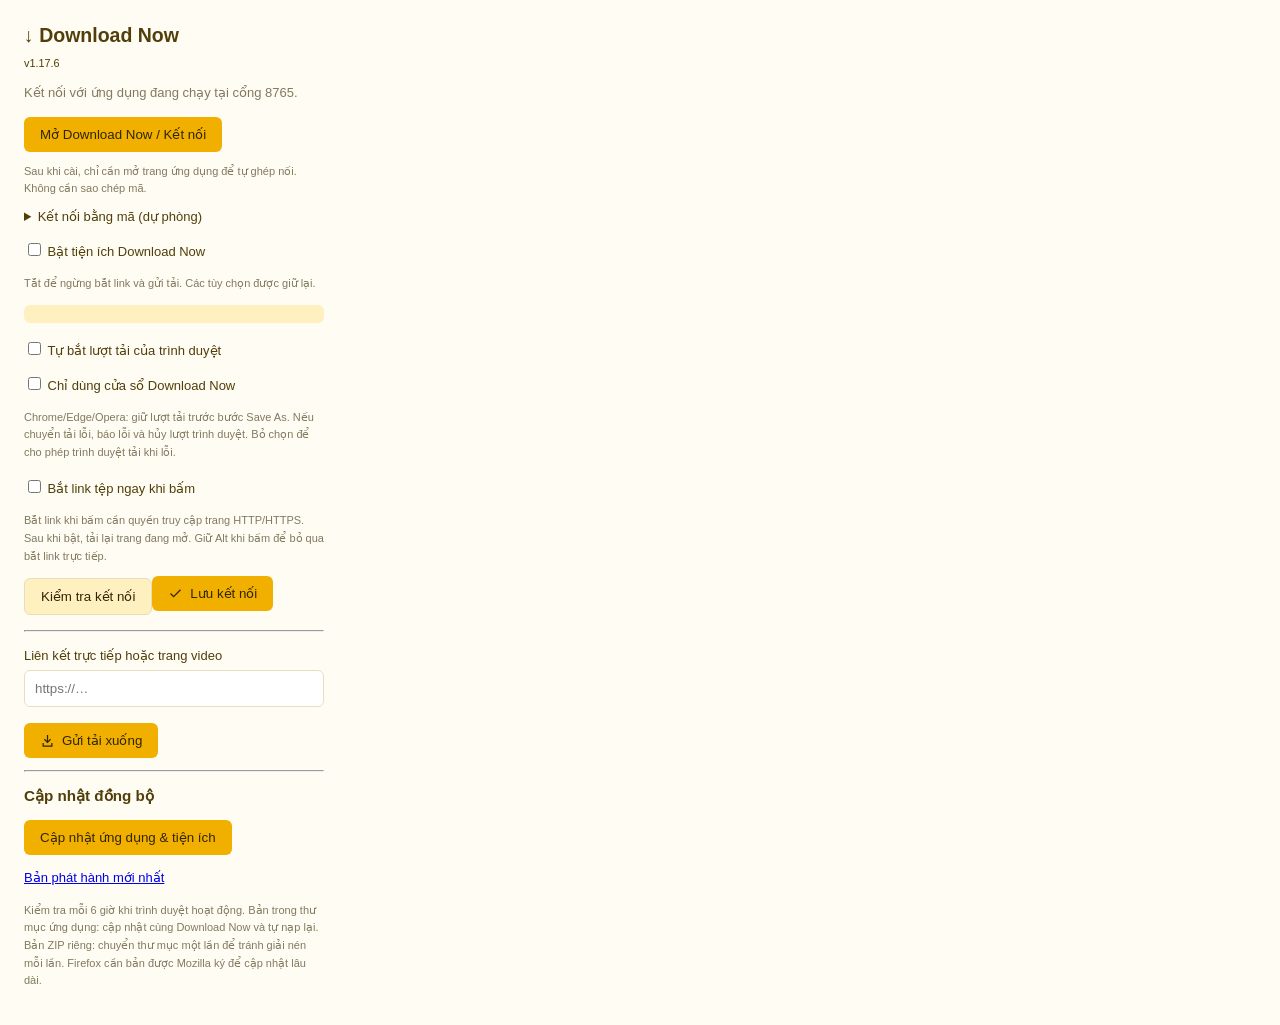
==== commit 9bd693f9: "Fit native windows across screen sizes and isolate frozen UI runtime during updates" ====
--- a/extension/chromium/popup.html
+++ b/extension/chromium/popup.html
@@ -1 +1 @@
-<!doctype html><html lang="vi"><head><meta charset="utf-8"><title>Download Now</title><style>[hidden]{display:none!important}body{width:300px;font:13px 'Segoe UI',sans-serif;padding:16px;color:#513E0A;background:#FFFCF3}h2{margin:0 0 8px}p{line-height:1.6;color:#82795F}label{display:block;margin:16px 0}input[type=text],input[type=url],input[type=password]{box-sizing:border-box;display:block;width:100%;padding:10px;border:1px solid #E8DEBF;border-radius:6px;margin-top:7px}button{display:inline-flex;align-items:center;gap:7px;background:#F1AF00;color:#302600;border:0;border-radius:6px;padding:10px 16px;cursor:pointer}#status{font-size:12px;overflow-wrap:anywhere}.hint{font-size:11px}#capture-state{margin-top:12px;padding:9px;border-radius:6px;background:#fff0bf;font-size:12px}button:disabled{opacity:.5}#check{margin-bottom:8px;background:#fff0bf;border:1px solid #e8debf}</style><script src="popup.js" defer></script></head><body><h2>↓ Download Now</h2><small><!-- version:start -->v1.17.5<!-- version:end --></small><p>Kết nối với ứng dụng đang chạy tại cổng 8765.</p><button id="connect" type="button">Mở Download Now / Kết nối</button><p class="hint">Sau khi cài, chỉ cần mở trang ứng dụng để tự ghép nối. Không cần sao chép mã.</p><details><summary>Kết nối bằng mã (dự phòng)</summary><label>Mã kết nối<input type="password" id="token" placeholder="Lấy mã trong ứng dụng"></label></details><label><input type="checkbox" id="extension-enabled"> Bật tiện ích Download Now</label><p class="hint">Tắt để ngừng bắt link và gửi tải. Các tùy chọn được giữ lại.</p><div id="capture-state" role="status"></div><label><input type="checkbox" id="capture"> Tự bắt lượt tải của trình duyệt</label><label><input type="checkbox" id="download-now-only"> Chỉ dùng cửa sổ Download Now</label><p class="hint">Chrome/Edge/Opera: giữ lượt tải trước bước Save As. Nếu chuyển tải lỗi, báo lỗi và hủy lượt trình duyệt. Bỏ chọn để cho phép trình duyệt tải khi lỗi.</p><label><input type="checkbox" id="intercept"> Bắt link tệp ngay khi bấm</label><p class="hint">Bắt link khi bấm cần quyền truy cập trang HTTP/HTTPS. Sau khi bật, tải lại trang đang mở. Giữ Alt khi bấm để bỏ qua bắt link trực tiếp.</p><button id="check" type="button">Kiểm tra kết nối</button><button id="save"><svg width="15" height="15" viewBox="0 0 24 24" fill="none" stroke="currentColor" stroke-width="2" aria-hidden="true"><path d="m20 6-11 11-5-5"/></svg> Lưu kết nối</button><hr><button id="send-current-video" type="button" hidden>↓ Tải video trang hiện tại</button><p class="hint" hidden>YouTube Shorts, Facebook / Instagram Reels công khai. Chọn nơi lưu trong Download Now.</p><label>Liên kết trực tiếp hoặc trang video<input type="url" id="url" placeholder="https://…"></label><button id="send"><svg width="15" height="15" viewBox="0 0 24 24" fill="none" stroke="currentColor" stroke-width="2" aria-hidden="true"><path d="M12 3v12m-5-5 5 5 5-5M5 16v5h14v-5"/></svg> Gửi tải xuống</button><p id="status" role="status"></p><hr><h3>Cập nhật đồng bộ</h3><p id="extension-update-status" role="status"></p><button id="extension-update-download" type="button">Cập nhật ứng dụng &amp; tiện ích</button><p><a id="extension-latest-link" href="https://github.com/XOmongoose/DownloadNow/releases/latest" target="_blank" rel="noopener">Bản phát hành mới nhất</a></p><p class="hint">Kiểm tra mỗi 6 giờ khi trình duyệt hoạt động. Bản trong thư mục ứng dụng: cập nhật cùng Download Now và tự nạp lại. Bản ZIP riêng: chuyển thư mục một lần để tránh giải nén mỗi lần. Firefox cần bản được Mozilla ký để cập nhật lâu dài.</p></body></html>
+<!doctype html><html lang="vi"><head><meta charset="utf-8"><title>Download Now</title><style>[hidden]{display:none!important}body{width:300px;font:13px 'Segoe UI',sans-serif;padding:16px;color:#513E0A;background:#FFFCF3}h2{margin:0 0 8px}p{line-height:1.6;color:#82795F}label{display:block;margin:16px 0}input[type=text],input[type=url],input[type=password]{box-sizing:border-box;display:block;width:100%;padding:10px;border:1px solid #E8DEBF;border-radius:6px;margin-top:7px}button{display:inline-flex;align-items:center;gap:7px;background:#F1AF00;color:#302600;border:0;border-radius:6px;padding:10px 16px;cursor:pointer}#status{font-size:12px;overflow-wrap:anywhere}.hint{font-size:11px}#capture-state{margin-top:12px;padding:9px;border-radius:6px;background:#fff0bf;font-size:12px}button:disabled{opacity:.5}#check{margin-bottom:8px;background:#fff0bf;border:1px solid #e8debf}</style><script src="popup.js" defer></script></head><body><h2>↓ Download Now</h2><small><!-- version:start -->v1.17.6<!-- version:end --></small><p>Kết nối với ứng dụng đang chạy tại cổng 8765.</p><button id="connect" type="button">Mở Download Now / Kết nối</button><p class="hint">Sau khi cài, chỉ cần mở trang ứng dụng để tự ghép nối. Không cần sao chép mã.</p><details><summary>Kết nối bằng mã (dự phòng)</summary><label>Mã kết nối<input type="password" id="token" placeholder="Lấy mã trong ứng dụng"></label></details><label><input type="checkbox" id="extension-enabled"> Bật tiện ích Download Now</label><p class="hint">Tắt để ngừng bắt link và gửi tải. Các tùy chọn được giữ lại.</p><div id="capture-state" role="status"></div><label><input type="checkbox" id="capture"> Tự bắt lượt tải của trình duyệt</label><label><input type="checkbox" id="download-now-only"> Chỉ dùng cửa sổ Download Now</label><p class="hint">Chrome/Edge/Opera: giữ lượt tải trước bước Save As. Nếu chuyển tải lỗi, báo lỗi và hủy lượt trình duyệt. Bỏ chọn để cho phép trình duyệt tải khi lỗi.</p><label><input type="checkbox" id="intercept"> Bắt link tệp ngay khi bấm</label><p class="hint">Bắt link khi bấm cần quyền truy cập trang HTTP/HTTPS. Sau khi bật, tải lại trang đang mở. Giữ Alt khi bấm để bỏ qua bắt link trực tiếp.</p><button id="check" type="button">Kiểm tra kết nối</button><button id="save"><svg width="15" height="15" viewBox="0 0 24 24" fill="none" stroke="currentColor" stroke-width="2" aria-hidden="true"><path d="m20 6-11 11-5-5"/></svg> Lưu kết nối</button><hr><button id="send-current-video" type="button" hidden>↓ Tải video trang hiện tại</button><p class="hint" hidden>YouTube Shorts, Facebook / Instagram Reels công khai. Chọn nơi lưu trong Download Now.</p><label>Liên kết trực tiếp hoặc trang video<input type="url" id="url" placeholder="https://…"></label><button id="send"><svg width="15" height="15" viewBox="0 0 24 24" fill="none" stroke="currentColor" stroke-width="2" aria-hidden="true"><path d="M12 3v12m-5-5 5 5 5-5M5 16v5h14v-5"/></svg> Gửi tải xuống</button><p id="status" role="status"></p><hr><h3>Cập nhật đồng bộ</h3><p id="extension-update-status" role="status"></p><button id="extension-update-download" type="button">Cập nhật ứng dụng &amp; tiện ích</button><p><a id="extension-latest-link" href="https://github.com/XOmongoose/DownloadNow/releases/latest" target="_blank" rel="noopener">Bản phát hành mới nhất</a></p><p class="hint">Kiểm tra mỗi 6 giờ khi trình duyệt hoạt động. Bản trong thư mục ứng dụng: cập nhật cùng Download Now và tự nạp lại. Bản ZIP riêng: chuyển thư mục một lần để tránh giải nén mỗi lần. Firefox cần bản được Mozilla ký để cập nhật lâu dài.</p></body></html>
